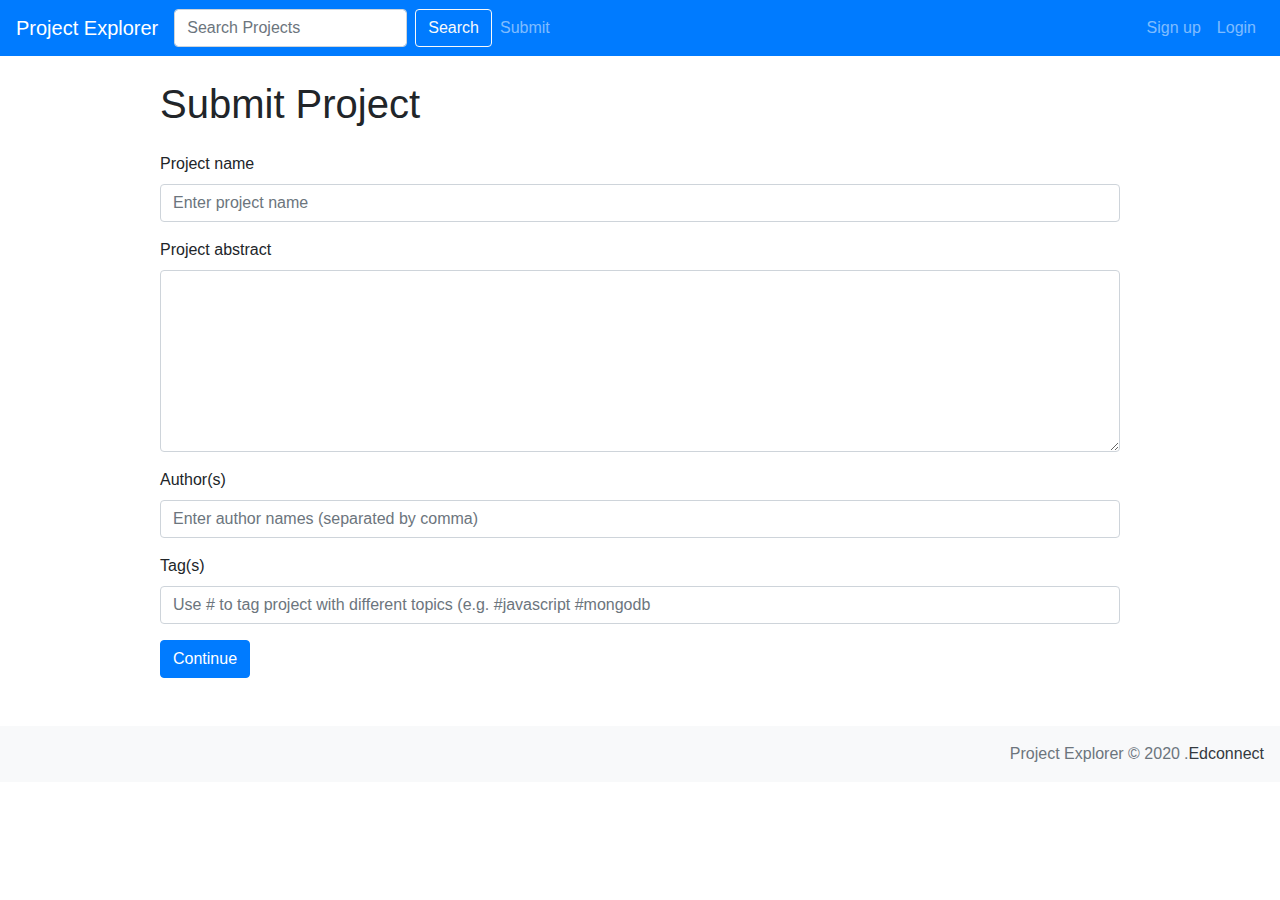
==== app/public/project-explorer/createproject.html @ c2ed1135 "Restyled  HTML pages for Project Explorer in Bootstrap" ====
<!DOCTYPE html>
<html lang="en">
<head>
    <meta charset="UTF-8">
    <meta name="viewport" content="width=device-width, initial-scale=1.0">
    <link rel="stylesheet" href="css/bootstrap.min.css">
    <title>Create Project</title>
</head>
<body>
    <header>
        <nav class="navbar navbar-expand-md navbar-dark  bg-primary">
            <span class="navbar-brand mb-0 h1">Project Explorer</span>

            <form class="form-inline my-2 my-lg-0" name="searchForm">
                <input class="form-control mr-sm-2" type="text" name="searchForm" placeholder="Search Projects"
                    aria-label="Search">
                <button class="btn btn-outline-light my-2 my-sm-0" type="submit">Search</button>

                <ul class="navbar-nav">
                    <li class="nav-item">
                        <a href="createproject.html" class="nav-link">Submit</a>
                    </li>
                </ul>
            </form>

            <div class="collapse navbar-collapse">
                <ul class="navbar-nav ml-auto">
                    <li class="nav-item">
                        <a href="register.html" class="nav-link">Sign up</a>
                    </li>
                    <li class="nav-item">
                        <a href="login.html" class="nav-link">Login</a>
                    </li>
                </ul>
            </div>

        </nav>
        <!-- <h1>Project Explorer</h1>
        <h2>One Stop Database for Academic Projects</h2> 
    </header>
    
    <nav>
        <a href="index.html">Home</a>
        <a href="search.html">Projects</a>
        <a href="login.html">Login</a>
        <a href="register.html">Register</a>
        <a href="createproject.html">Submit</a>
    </nav> -->
    </header>
    
    <main>
        <h1 class="mx-auto w-75 mt-4">Submit Project</h1>

        <form class="mx-auto w-75 mt-4">
            <div class="form-group">
                <label for="projectName" class="form-label">Project name</label>
                <input type="text" class="form-control" name="name" placeholder="Enter project name">
            </div>

            <div class="form-group">
                <label for="projectAbstract" class="form-label">Project abstract</label>
                <textarea id="projectAbstract" class="form-control" rows="7" cols="7"></textarea>
            </div>

            <div class="form-group">
                <label for="authors" class="form-label">Author(s)</label>
                <input type="text" class="form-control" name="authors" placeholder="Enter author names (separated by comma)">
            </div>

            <div class="form-group">
                <label for="tags" class="form-label">Tag(s)</label>
                <input type="text" class="form-control" name="tags" placeholder="Use # to tag project with different topics (e.g. #javascript #mongodb">
            </div>

            <button type="submit" class="btn btn-primary">Continue</button>
        </form>

    </main>

    <footer class="page-footer bg-light mt-5">
        <div class="footer-copyright text-muted d-flex justify-content-end p-3">Project Explorer © 2020 <span class="text-center ml-1 d-flex align-items-center">.</span>
            <span class="text-dark"> Edconnect</span>
        </div>
    </footer>

</body>
</html>
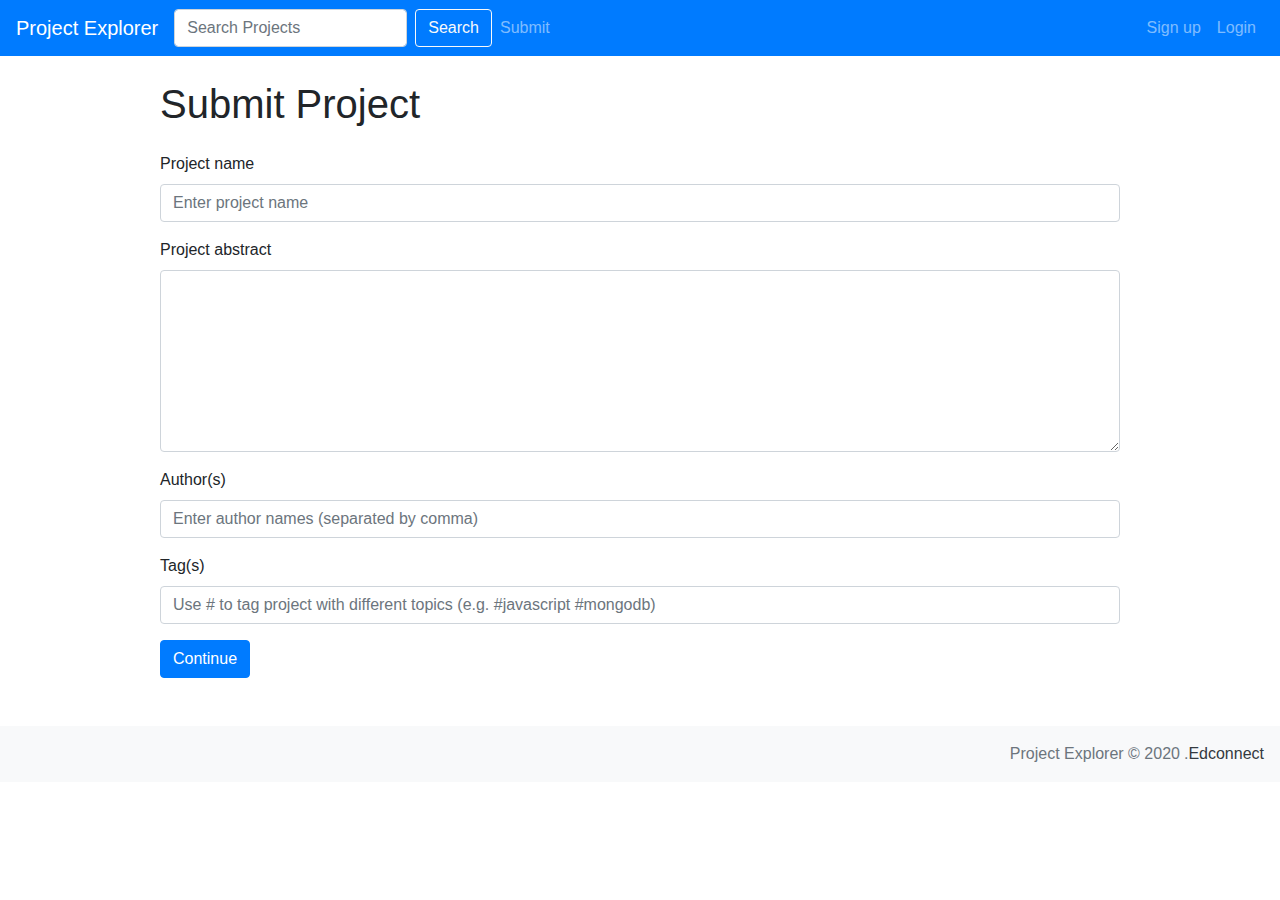
==== commit eaa14ffa: "Re-tried week 6 Ecercise" ====
--- a/app/public/project-explorer/createproject.html
+++ b/app/public/project-explorer/createproject.html
@@ -51,25 +51,25 @@
     <main>
         <h1 class="mx-auto w-75 mt-4">Submit Project</h1>
 
-        <form class="mx-auto w-75 mt-4">
+        <form class="mx-auto w-75 mt-4" id="createProjectForm">
             <div class="form-group">
                 <label for="projectName" class="form-label">Project name</label>
-                <input type="text" class="form-control" name="name" placeholder="Enter project name">
+                <input type="text" class="form-control" name="name" id="projectName" placeholder="Enter project name">
             </div>
 
             <div class="form-group">
                 <label for="projectAbstract" class="form-label">Project abstract</label>
-                <textarea id="projectAbstract" class="form-control" rows="7" cols="7"></textarea>
+                <textarea name="abstract" id= "abstract" class="form-control" rows="7" cols="7"></textarea>
             </div>
 
             <div class="form-group">
                 <label for="authors" class="form-label">Author(s)</label>
-                <input type="text" class="form-control" name="authors" placeholder="Enter author names (separated by comma)">
+                <input type="text" class="form-control" name="authors" id="authors" placeholder="Enter author names (separated by comma)">
             </div>
 
             <div class="form-group">
                 <label for="tags" class="form-label">Tag(s)</label>
-                <input type="text" class="form-control" name="tags" placeholder="Use # to tag project with different topics (e.g. #javascript #mongodb">
+                <input type="text" class="form-control" name="tags" id="tags" placeholder="Use # to tag project with different topics (e.g. #javascript #mongodb)">
             </div>
 
             <button type="submit" class="btn btn-primary">Continue</button>
@@ -83,5 +83,6 @@
         </div>
     </footer>
 
+    <script src="js/app.js"></script>
 </body>
 </html>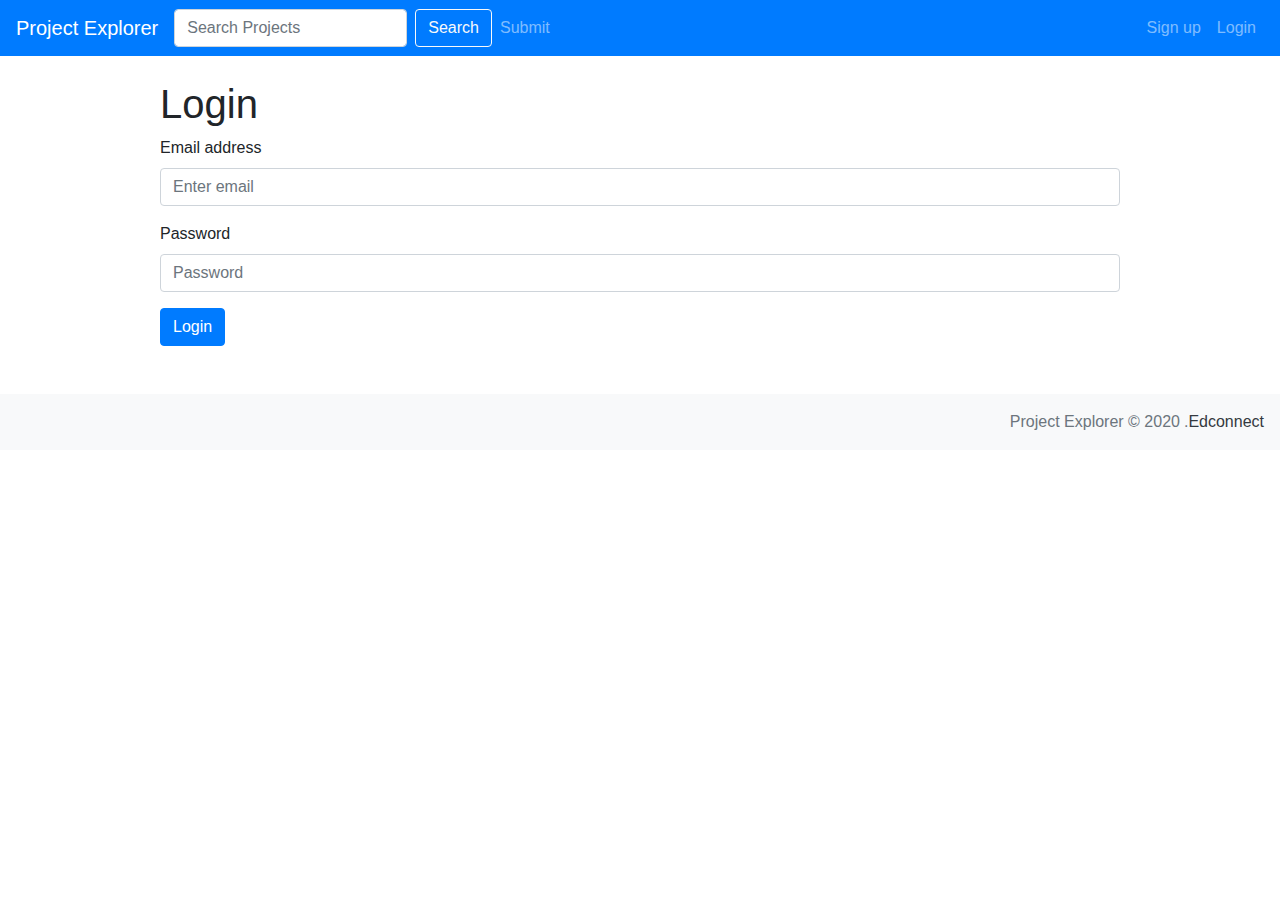
==== commit 89474b49: "retried the week's exercise" ====
--- a/app/public/project-explorer/createproject.html
+++ b/app/public/project-explorer/createproject.html
@@ -23,8 +23,8 @@
                 </ul>
             </form>
 
-            <div class="collapse navbar-collapse">
-                <ul class="navbar-nav ml-auto">
+            <div class="collapse navbar-collapse" >
+                <ul class="navbar-nav ml-auto" id="user-status"> 
                     <li class="nav-item">
                         <a href="register.html" class="nav-link">Sign up</a>
                     </li>
